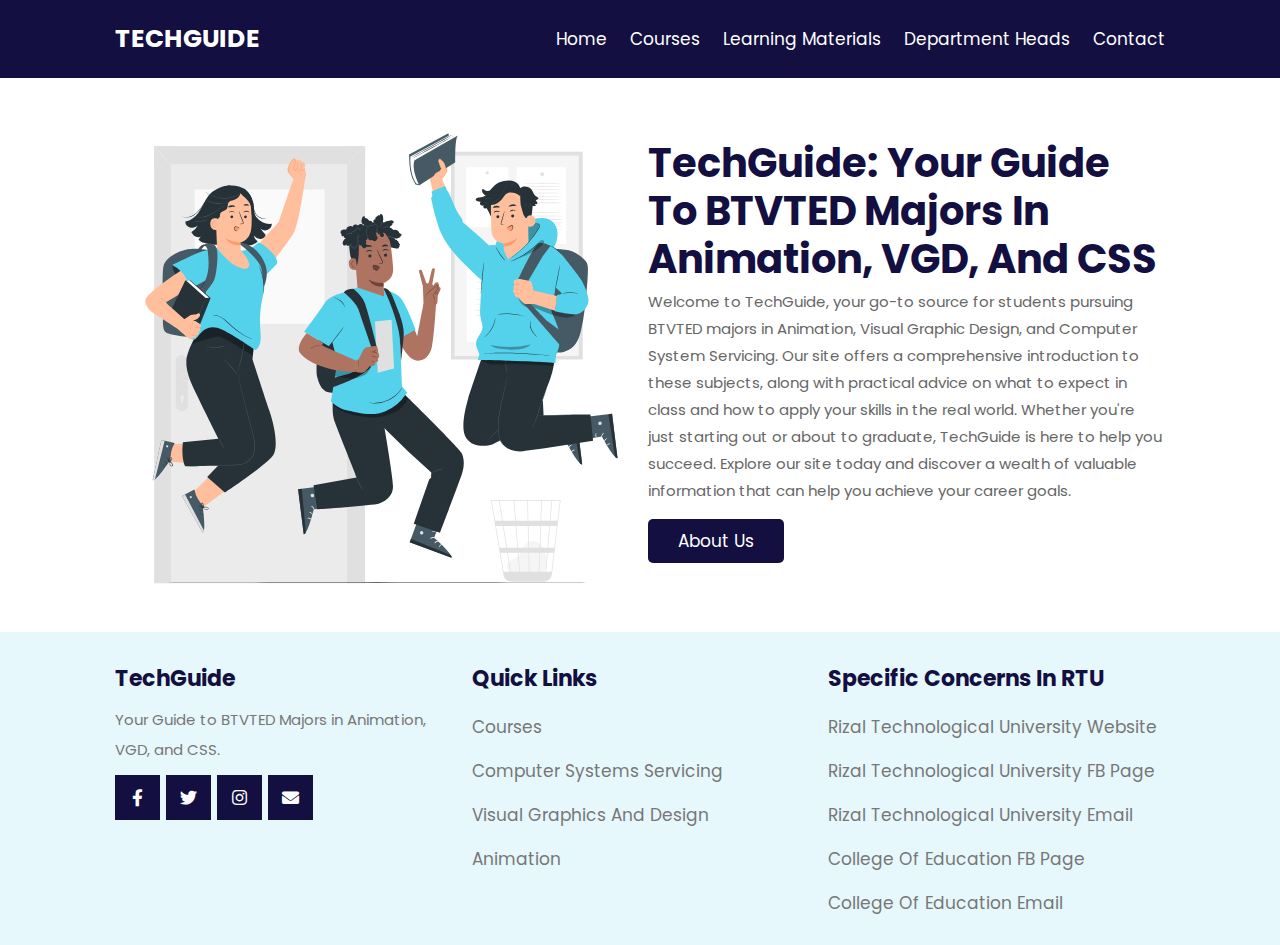
==== index.html @ 8a373184 "Add files via upload" ====
<!DOCTYPE html>
<html lang="en">
<head>
    <meta charset="UTF-8">
    <meta http-equiv="X-UA-Compatible" content="IE=edge">
    <meta name="viewport" content="width=device-width, initial-scale=1.0">
    <title>TechGuide</title>
    <link rel="icon" href="image/iconlogo.png">

    <!-- font awesome cdn link  -->
    <link rel="stylesheet" href="https://cdnjs.cloudflare.com/ajax/libs/font-awesome/5.15.4/css/all.min.css">

    <!-- custom css file link  -->
    <link rel="stylesheet" href="css/style.css">

</head>
<body>
    
<!-- header section starts  -->

<header class="header">

    <a href="index.html" class="techguide">techguide</a>

    <nav class="navbar">
        <a href="index.html">home</a>
        <a href="courses.html">courses</a>
        <a href="material.html">learning materials</a>
        <a href="teacher.html">Department heads</a>
        <a href="contact.html">contact</a>
    </nav>

    <div id="menu-btn" class="fas fa-bars"></div>

</header>

<!-- header section ends -->

<!-- home section starts  -->

<section class="home" id="home">

    <div class="image">
        <img src="image/home-img.svg" alt="">
    </div>

    <div class="content">
        <h3>TechGuide: Your Guide to BTVTED Majors in Animation, VGD, and CSS</h3>
        <p>Welcome to TechGuide, your go-to source for students pursuing BTVTED majors in Animation, Visual Graphic Design, and Computer System Servicing. Our site offers a comprehensive introduction to these subjects, along with practical advice on what to expect in class and how to apply your skills in the real world. Whether you're just starting out or about to graduate, TechGuide is here to help you succeed. Explore our site today and discover a wealth of valuable information that can help you achieve your career goals.</p>
        <a href="about.html" class="btn">about us</a>
    </div>

</section>

<!-- home section ends -->


<!-- footer section starts  -->

<section class="footer">

    <div class="box-container">
 
       <div class="box">
          <h3> <i class=""></i>TechGuide</h3>
          <p>Your Guide to BTVTED Majors in Animation, VGD, and CSS.</p>
          <div class="share">
            <a href="https://www.facebook.com/techguidertu" target="_blank" rel="noopener" rel="noreferrer" class="fab fa-facebook-f"></a>
            <a href="https://twitter.com/techguide2023" target="_blank" rel="noopener" rel="noreferrer" class="fab fa-twitter"></a>
            <a href="https://instagram.com/techguide2023" target="_blank" rel="noopener" rel="noreferrer" class="fab fa-instagram"></a>
            <a href="mailto:techguide0101010@gmail.com" target="_blank" rel="noopener" rel="noreferrer" class="fas fa-envelope"></a>
        </div>
       </div>
 
       <div class="box">
          <h3>quick links</h3>
          <a href="courses.html" class="link">courses</a>
          <a href="rmcss.html" class="link">computer systems servicing</a>
          <a href="rmvgd.html" class="link">visual graphics and design</a>
          <a href="rmani.html" class="link">animation</a>
       </div>
 
       <div class="box">
        <h3>specific concerns in RTU</h3>
        <a href="https://www.rtu.edu.ph/" target="_blank" rel="noopener" rel="noreferrer" class="link">Rizal Technological University Website</a>
        <a href="https://www.facebook.com/rizaltechnologicaluniversityofficialpage" target="_blank" rel="noopener" rel="noreferrer" class="link">Rizal Technological University FB page</a>
        <a href="mailto:mic@rtu.edu.ph" target="_blank" rel="noopener" rel="noreferrer" class="link">Rizal Technological University Email</a>
        <a href="https://www.facebook.com/rtucedlhs" target="_blank" rel="noopener" rel="noreferrer" class="link">College of Education FB page</a>
        <a href="mailto:ced@rtu.edu.ph" target="_blank" rel="noopener" rel="noreferrer" class="link">College of Education Email</a>
     </div>
     
 </section>
 
 <!-- footer section ends -->





















<!-- custom js file link  -->
<script src="js/script.js"></script>

</body>
</html>
---- css/style.css ----
@import url('https://fonts.googleapis.com/css2?family=Poppins:wght@100;200;300;400;500;600;700&display=swap');

:root{
    --blue:#0abde3;
    --black:#130f40;
    --light-color:#666;
    --border:.1rem solid rgba(0,0,0,.1);
    --box-shadow:0 .5rem 1rem rgba(0,0,0,.1);
}

*{
    font-family: 'Poppins', sans-serif;
    margin:0; padding:0;
    box-sizing: border-box;
    outline: none; border:none;
    text-decoration: none;
    text-transform: capitalize;
    transition: all .2s linear;
}

html{
    font-size: 62.5%;
    overflow-x: hidden;
    scroll-padding-top: 7rem;
    scroll-behavior: smooth;
}

section{
    padding:2rem 9%;
}

html::-webkit-scrollbar{
    width:1rem;
}

html::-webkit-scrollbar-track{
    background: #fff;
}

html::-webkit-scrollbar-thumb{
    background: var(--blue);
    border-radius: 5rem;
}

.heading{
    text-align: center;
    padding-bottom: 2rem;
    font-size: 5rem;
    color:var(--black);
}

.heading span{
    position: relative;
    z-index: 0;
}

.heading span::before{
    content: '';
    position: absolute;
    bottom: 1.2rem; left:0;
    height: 100%;
    width:100%;
    background: var(--blue);
    clip-path: polygon(0 90%, 100% 83%, 100% 100%, 0% 100%);
    z-index: -1;
}

.btn{
    margin-top: 1rem;
    display: inline-block;
    padding:.9rem 3rem;
    font-size: 1.7rem;
    cursor: pointer;
    color:#fff;
    background: var(--black);
    border-radius: .5rem;
}

.btn:hover{
    background: var(--blue);
}

.header{
    display: flex;
    align-items: center;
    justify-content: space-between;
    padding:2rem 9%;
    background: var(--black);
    position: fixed;
    top:0; left:0; right:0;
    z-index: 1000;
}

.header .techguide{
    text-transform: uppercase;
    font-size: 2.5rem;
    color:#fff;
    font-weight: bolder;
}

.header .navbar a{
    margin-left: 2rem;
    font-size: 1.7rem;
    color:#fff;
}

.header .navbar a:hover{
    color:var(--blue);
}

#menu-btn{
    cursor: pointer;
    color:#fff;
    font-size: 3rem;    
    display: none;
}

.home{
    padding-top: 9rem;
    display: flex;
    align-items: center;
    flex-wrap: wrap;
    gap:1.5rem;
}

.home .image{
    flex:1 1 42rem;
}

.home .image img{
    width: 100%;
}

.home .content{
    flex:1 1 42rem;
}

.home .content h3{
    color:var(--black);
    font-size: 4rem;
    line-height: 1.2;
}

.home .content p{
    color:var(--light-color);
    font-size: 1.5rem;
    line-height: 1.8;
    padding:.5rem 0;
    text-transform: none;
}

.rmhome{
    padding-top: 13rem;
    display: flex;
    align-items: center;
    flex-wrap: wrap;
    gap:1.5rem;
}

.rmhome .image{
    flex:1 1 42rem;
}

.rmhome .image img{
    width: 100%;
}

.rmhome .content{
    flex:1 1 42rem;
}

.rmhome .content h3{
    color:var(--black);
    font-size: 4rem;
    line-height: 1.2;
}

.rmhome .content p{
    color:var(--light-color);
    font-size: 1.5rem;
    line-height: 1.8;
    padding:.5rem 0;
    text-transform: none;
}

.courses{
    padding-top: 9rem;
    gap:1.5rem;
}

.courses .box-container{
    display: grid;
    grid-template-columns: repeat(auto-fit, minmax(27rem, 1fr));
    gap:1.5rem;
}

.courses .box-container .box{
    text-align: center;
    border:var(--border);
    box-shadow: var(--box-shadow);
    border-radius: .5rem;
    padding:2.5rem;
}

.courses .box-container .box img{
    height: 18rem;
    
}

.courses .box-container .box h3{
    font-size: 2.3rem;
    color:var(--black);
}

.courses .box-container .box p{
    font-size: 1.4rem;
    color:var(--light-color);
    padding:1rem 0;
    line-height: 1.8;
    text-transform: none;
}

.job{
    padding-top: 9rem;
    gap:1.5rem;
}

.job .box-container{
    display: grid;
    grid-template-columns: repeat(auto-fit, minmax(27rem, 1fr));
    gap:1.5rem;
}

.job .box-container .box{
    text-align: center;
    border:var(--border);
    box-shadow: var(--box-shadow);
    border-radius: .5rem;
    padding:2.5rem;
}

.job .box-container .box img{
    height: 18rem;
    
}

.job .box-container .box h3{
    font-size: 2.3rem;
    color:var(--black);
}

.job .box-container .box p{
    font-size: 1.4rem;
    color:var(--light-color);
    padding:1rem 0;
    line-height: 1.8;
    text-transform: none;
}

.materials{
    padding-top: 9rem;
    gap:1.5rem;
}

.materials .box-container{
    display: grid;
    grid-template-columns: repeat(auto-fit, minmax(27rem, 1fr));
    gap:1.5rem;
}

.materials .box-container .box{
    text-align: center;
    border:var(--border);
    box-shadow: var(--box-shadow);
    border-radius: .5rem;
    padding:2.5rem;
}

.materials .box-container .box img{
    height: 18rem;
    
}

.materials .box-container .box h3{
    font-size: 2.3rem;
    color:var(--black);
}

.materials .box-container .box p{
    font-size: 1.4rem;
    color:var(--light-color);
    padding:1rem 0;
    line-height: 1.8;
    text-transform: none;
}

.about{
    padding-top: 9rem;
    gap: .5rem;
}

.about .row{
    display: flex;
    align-items: center;
    flex-wrap: wrap;
    gap:1.5rem;
}

.about .row .image{
    flex:1 1 42rem;
}

.about .row .image img{
    width:100%;
}

.about .row .content{
    flex:1 1 42rem;
} 

.about .row .content h3{
    color:var(--black);
    font-size: 3.5rem;
    line-height: 1.8;
}

.about .row .content p{
    color:var(--light-color);
    font-size: 1.4rem;
    line-height: 1.8;
    padding:1rem 0;
}

.teacher{
    padding-top: 9rem;
    gap:1.5rem;
}

.teacher .box-container{
    display: grid;
    grid-template-columns: repeat(auto-fit, minmax(27rem, 1fr));
    gap:1.5rem;
}

.teacher .box-container .box{
    border:var(--border);
    box-shadow: var(--box-shadow);
    border-radius: .5rem;
    text-align: center;
    padding:2.5rem 2rem;    
}

.teacher .box-container .box .title{
    font-size: 2rem;
    color:var(--black);
}

.teacher .box-container .box img{
    height: 20rem;
}

.teacher .box-container .box{
    font-size: 6rem;
    color:var(--black);
    font-weight: bolder;
}

.teacher .box-container .box{
    font-size: 2.5rem;
    font-weight: normal;
}

.teacher .box-container .box ul{
    padding:1rem 0;
    list-style: none;
}

.teacher .box-container .box ul li{
    padding:0;
    font-size: 1.7rem;
    color:var(--light-color);
    text-transform: none;
}

.teacher .box-container .box ul li a{
    padding:0;
    font-size: 1.7rem;
    color:var(--light-color);
    text-transform: none;
}

.contact{
    padding-top: 9rem;
    gap:1.5rem;
}

.contact .row{
    display: flex;
    align-items: center;
    flex-wrap: wrap;
    gap:1.5rem;
}

.contact .row .image{
    flex:1 1 42rem;
}

.contact .row .image img{
    width:100%;
}

.contact .row form{
    flex:1 1 42rem;
    border-radius: .5rem;
    border:var(--border);
    box-shadow: var(--box-shadow);
    padding:2rem;
    text-align: center;
} 

.contact .row form h3{
    color:var(--black);
    font-size: 3rem;
}

.contact .row form .box{
    width: 100%;
    margin:.8rem 0;
    padding:1rem 1.5rem;
    border-radius: .5rem;
    border:var(--border);
    text-transform: none;
    font-size: 1.4rem;
}

.contact .row form .box:focus,
.contact .row form .box:hover{
    border-color: var(--blue);
}

.contact .row form textarea{
    height: 15rem;
    resize: none;
}

.button{
    text-align: right;
    padding-bottom: 8rem;
}
.footer {
    background: #E6F8FC;
  }
  
  .footer .box-container {
    display: -ms-grid;
    display: grid;
    -ms-grid-columns: (minmax(25rem, 1fr))[auto-fit];
        grid-template-columns: repeat(auto-fit, minmax(25rem, 1fr));
    gap: 2rem;
  }
  
  .footer .box-container .box h3 {
    font-size: 2.2rem;
    text-transform: capitalize;
    color: #130F40;
    padding: 1rem 0;
  }
  
  .footer .box-container .box h3 i {
    color: #130F40;
  }
  
  .footer .box-container .box .share {
    margin-top: 1rem;
  }
  
  .footer .box-container .box .share a {
    height: 4.5rem;
    width: 4.5rem;
    line-height: 4.5rem;
    font-size: 1.7rem;
    background-color: #130F40;
    color: #fff;
    margin-right: .3rem;
    text-align: center;
  }
  
  .footer .box-container .box .share a:hover {
    background-color: #54D1EB;
  }
  
  .footer .box-container .box .link {
    font-size: 1.7rem;
    line-height: 2;
    color: #777;
    padding: .5rem 0;
    display: block;
  }
  
  .footer .box-container .box .link:hover {
    color: #130F40;
    text-decoration: underline;
  }
  
  .footer .box-container .box p {
    font-size: 1.5rem;
    line-height: 2;
    color: #777;
    padding: 0;
    text-transform: none;
  }
  
  .footer .box-container .box .email {
    width: 100%;
    padding: 1.2rem 1.4rem;
    font-size: 1.6rem;
    border: 0.1rem solid #130F40;
    margin-bottom: 1rem;
  }
  
  .footer .box-container .box h3 p h2 {
    margin: 2rem;
    padding-left: 9rem;
    gap: .5rem;
  }

  .footer .box-container .box h2 {
    font-size: 5rem;
    color: #130F40;
  }

  .footer .credit {
    text-align: center;
    margin-top: 3rem;
    padding-top: 3rem;
    font-size: 2rem;
    text-transform: capitalize;
    color: #54D1EB;
    border-top: 0.1rem solid #130F40;
  }

  .footer .credit span {
    color: #130F40;
  }







/* media queries  */
@media (max-width:991px){

    html{
        font-size: 55%;
    }

    .header{
        padding:2rem;
    }

    section{
        padding:2rem;
    }

}

@media (max-width:768px){

    #menu-btn{
        display: initial;
    }

    #menu-btn.fa-times{
        transform: rotate(180deg);
    }

    .header .navbar{
        position: absolute;
        top:99%; left:0; right:0;
        background:var(--black);
        clip-path: polygon(0 0, 100% 0, 100% 0, 0 0);
    }

    .header .navbar.active{
        clip-path: polygon(0 0, 100% 0, 100% 100%, 0% 100%);
    }

    .header .navbar a{
        font-size: 2rem;
        margin:2.5rem 2rem;
        display: block;
    }

}

@media (max-width:450px){

    html{
        font-size: 50%;
    }

}
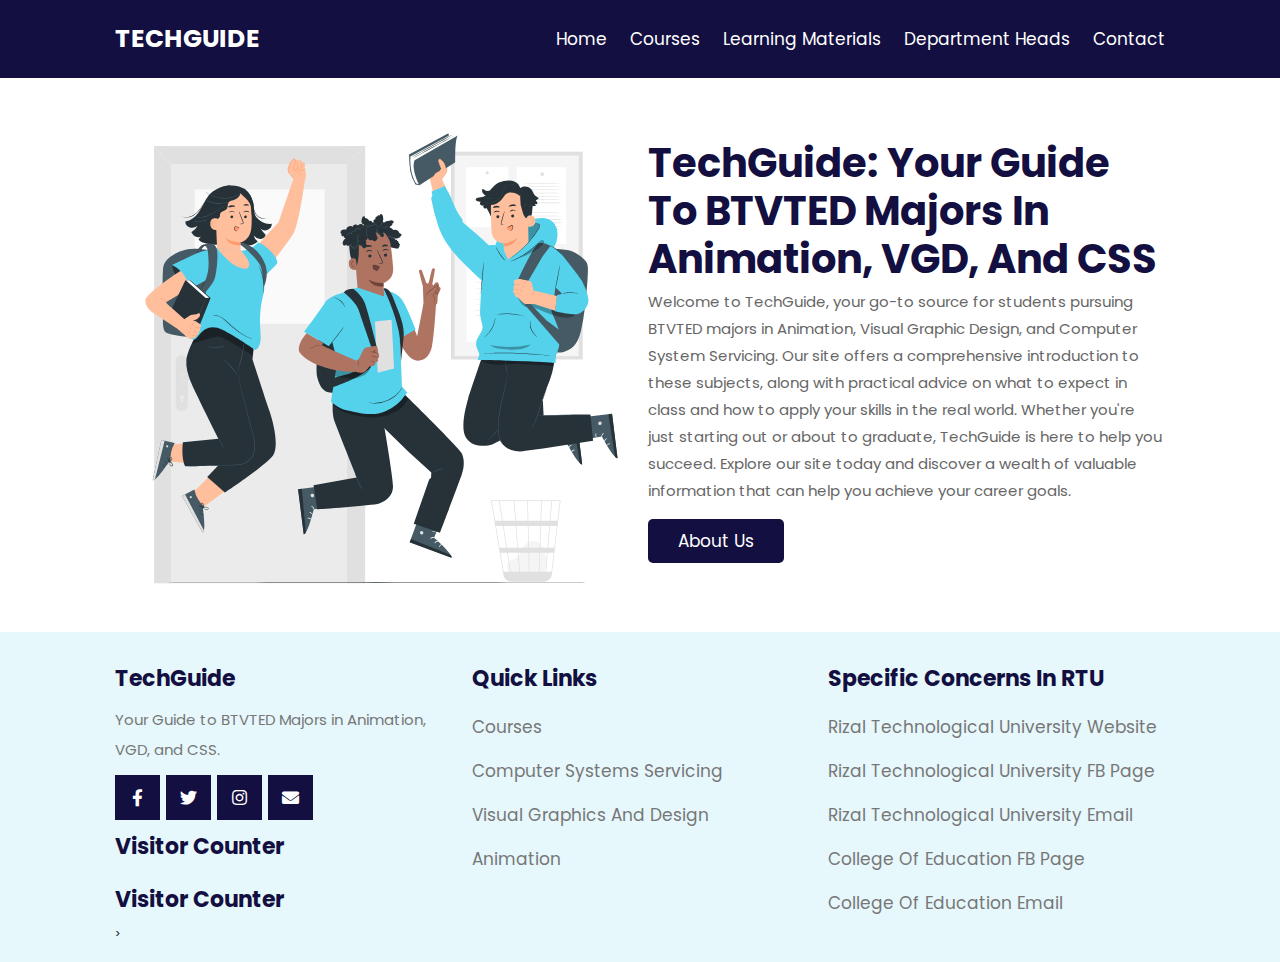
==== commit aa15f741: "Update index.html" ====
--- a/index.html
+++ b/index.html
@@ -69,7 +69,13 @@
             <a href="https://twitter.com/techguide2023" target="_blank" rel="noopener" rel="noreferrer" class="fab fa-twitter"></a>
             <a href="https://instagram.com/techguide2023" target="_blank" rel="noopener" rel="noreferrer" class="fab fa-instagram"></a>
             <a href="mailto:techguide0101010@gmail.com" target="_blank" rel="noopener" rel="noreferrer" class="fas fa-envelope"></a>
-        </div>
+        
+            <h3>Visitor Counter</h3>
+            <div id="counter">
+                <h3>Visitor Counter</h3>
+            </div>>
+              
+           </div>
        </div>
  
        <div class="box">
@@ -117,4 +123,4 @@
 <script src="js/script.js"></script>
 
 </body>
-</html>+</html>
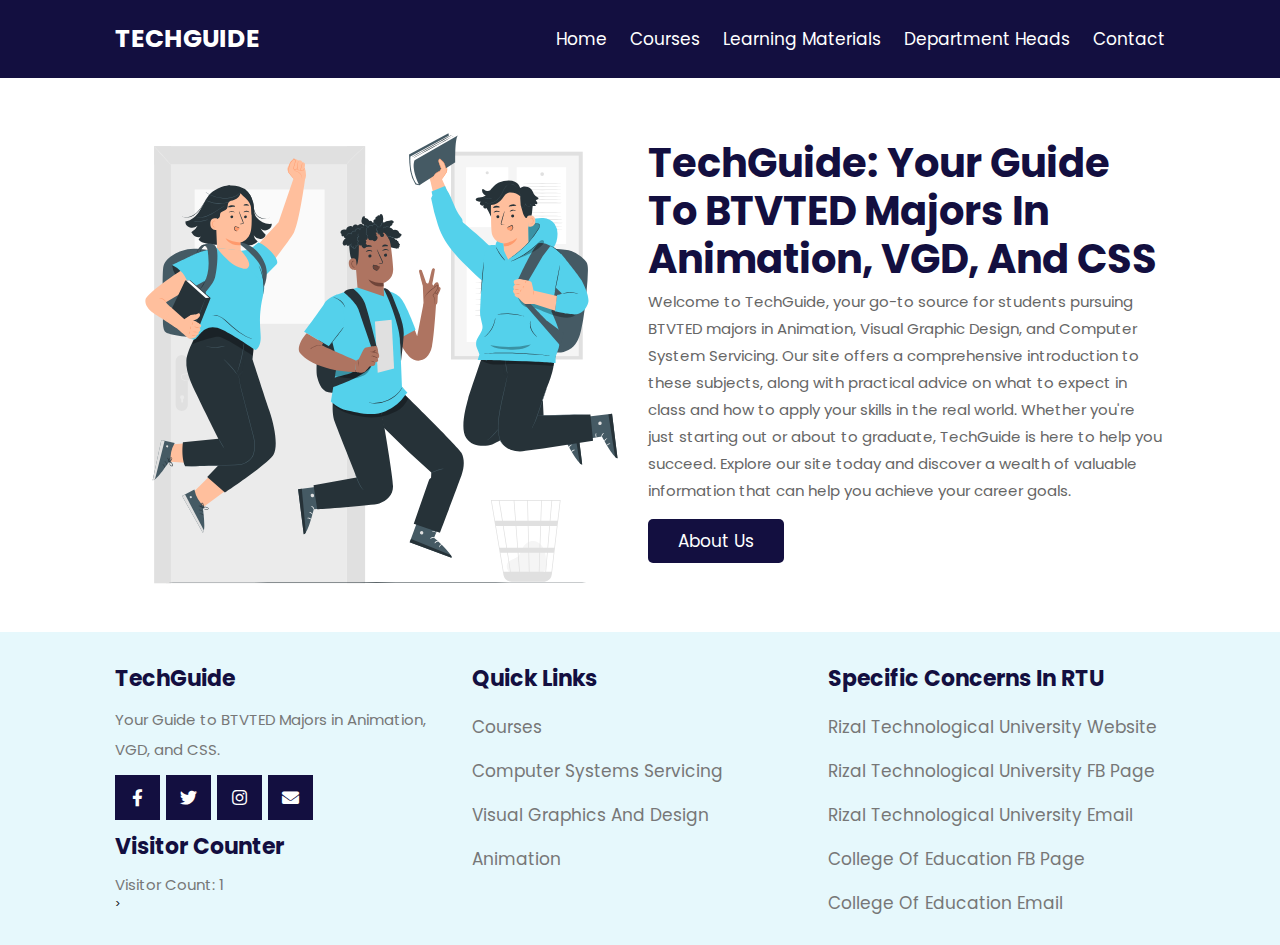
==== commit bd46e70e: "Update index.html" ====
--- a/index.html
+++ b/index.html
@@ -72,7 +72,6 @@
         
             <h3>Visitor Counter</h3>
             <div id="counter">
-                <h3>Visitor Counter</h3>
             </div>>
               
            </div>
--- a/css/style.css
+++ b/css/style.css
@@ -543,11 +543,16 @@
     color: #130F40;
   }
 
-
-
-
-
-
+  .footer .counter h3 {
+    font-size: 2.2rem;
+    text-transform: capitalize;
+    color: #130F40;
+    padding: 1rem 0;
+  }
+  
+
+
+  
 
 /* media queries  */
 @media (max-width:991px){
@@ -601,4 +606,4 @@
         font-size: 50%;
     }
 
-}+}
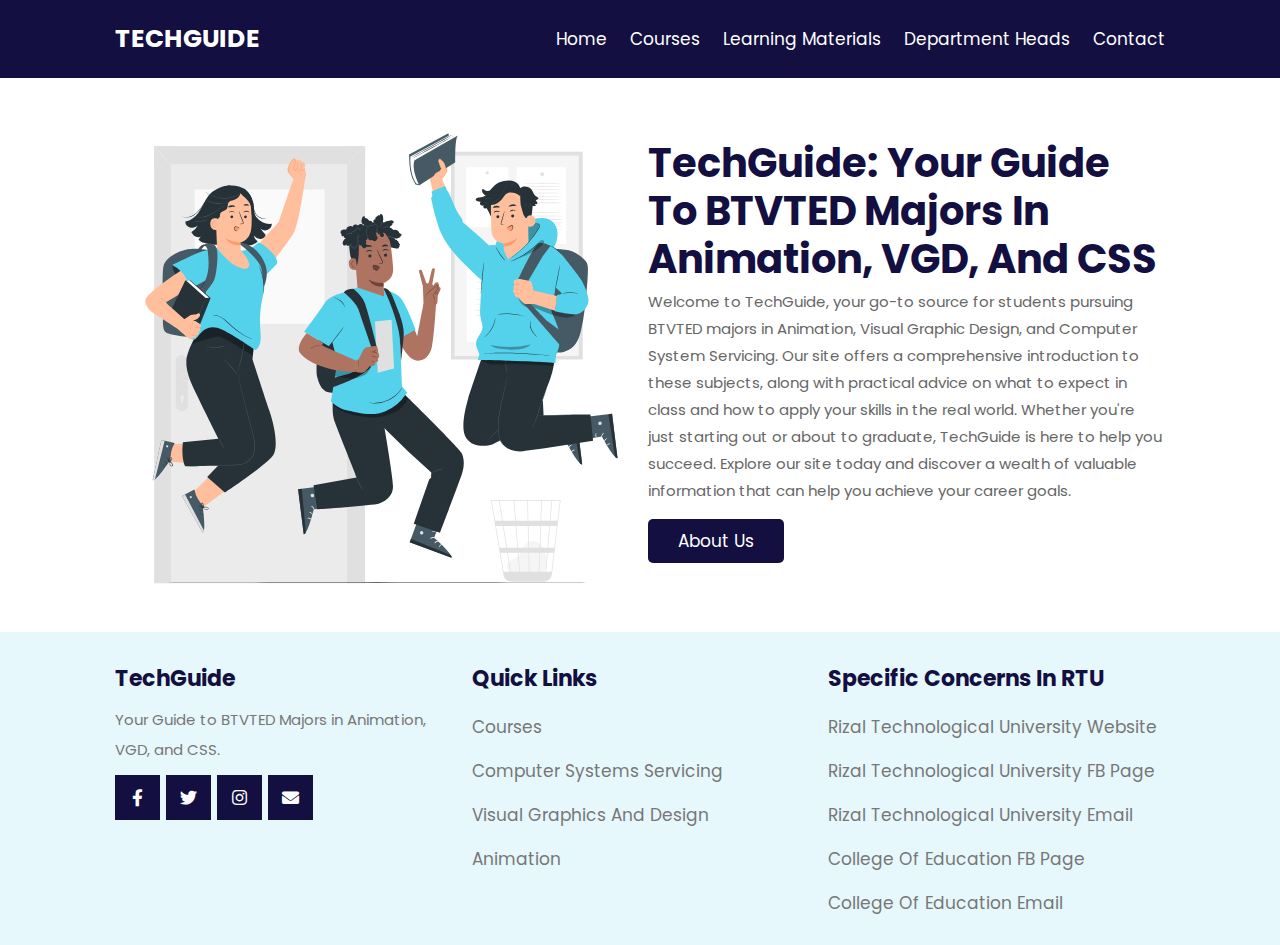
==== commit e8360e92: "Update index.html" ====
--- a/index.html
+++ b/index.html
@@ -68,12 +68,7 @@
             <a href="https://www.facebook.com/techguidertu" target="_blank" rel="noopener" rel="noreferrer" class="fab fa-facebook-f"></a>
             <a href="https://twitter.com/techguide2023" target="_blank" rel="noopener" rel="noreferrer" class="fab fa-twitter"></a>
             <a href="https://instagram.com/techguide2023" target="_blank" rel="noopener" rel="noreferrer" class="fab fa-instagram"></a>
-            <a href="mailto:techguide0101010@gmail.com" target="_blank" rel="noopener" rel="noreferrer" class="fas fa-envelope"></a>
-        
-            <h3>Visitor Counter</h3>
-            <div id="counter">
-            </div>>
-              
+            <a href="mailto:techguide0101010@gmail.com" target="_blank" rel="noopener" rel="noreferrer" class="fas fa-envelope"></a>     
            </div>
        </div>
  
